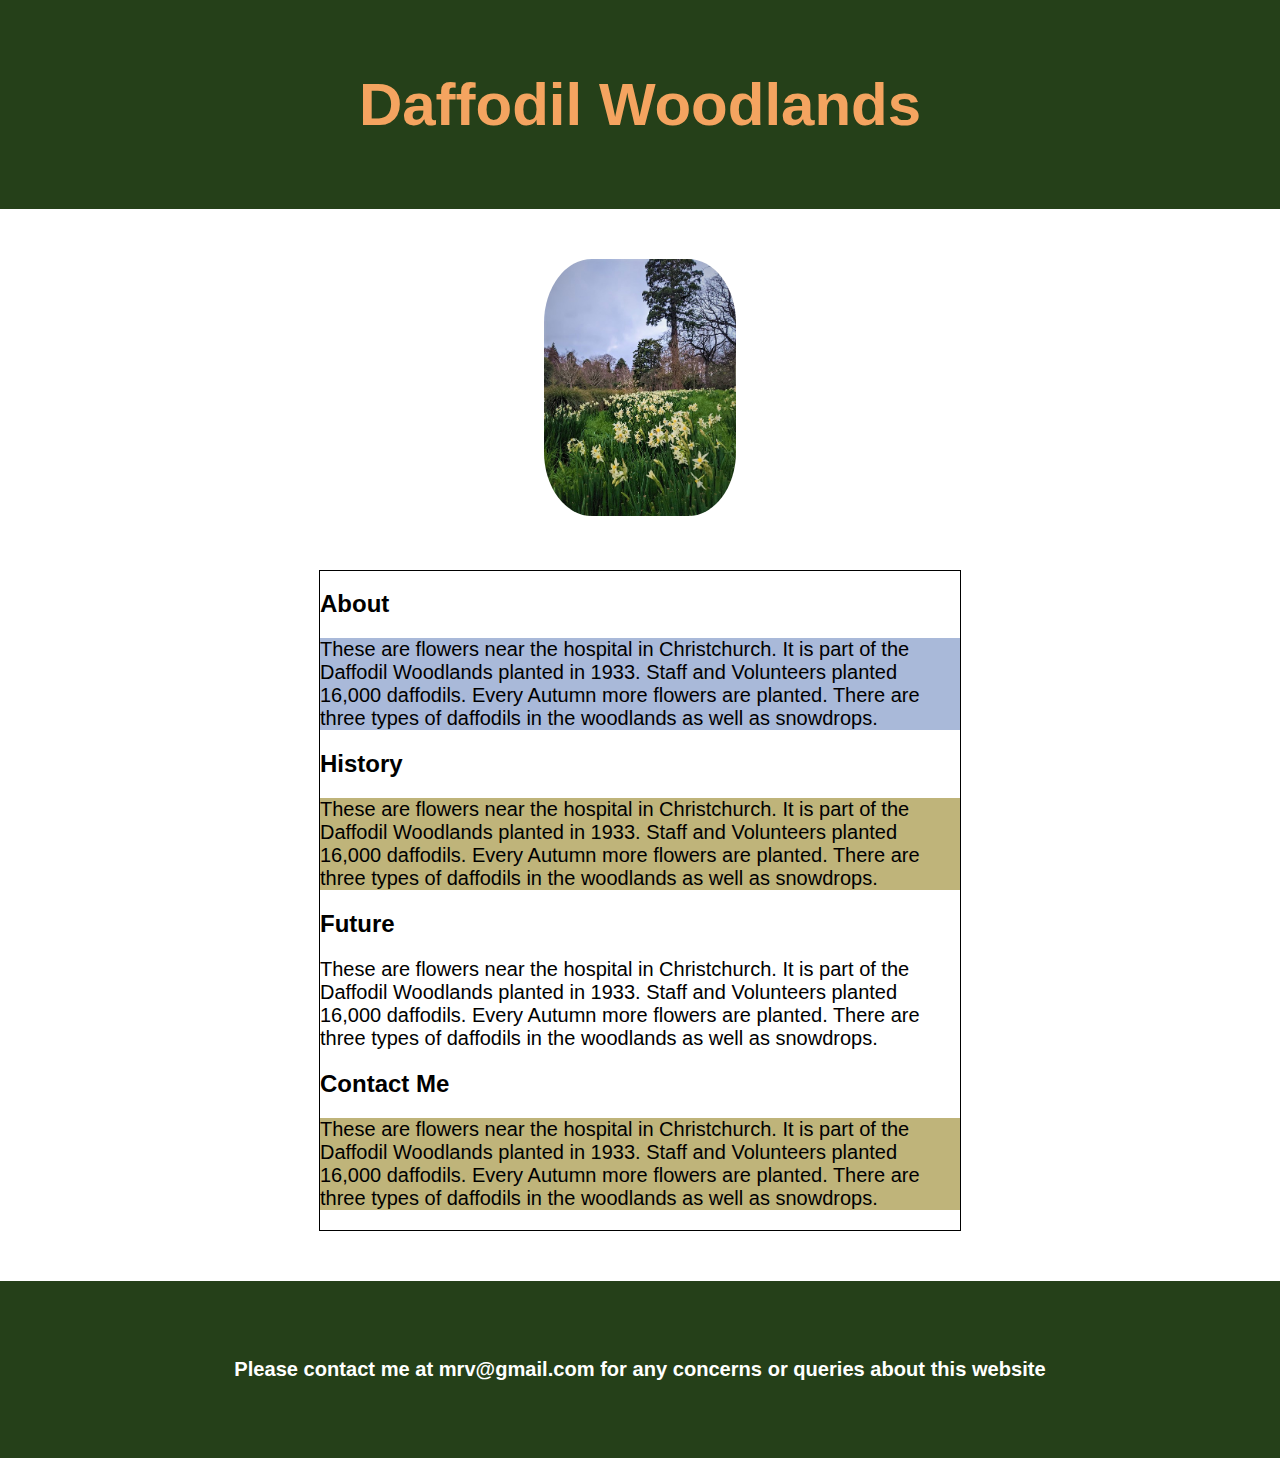
==== root/index.html @ f9d2a4c3 "init commit" ====
<!DOCTYPE html>
<html>
	<head>
	<!-- THIS CONTAINS THE METADATA such as author, publisher, date published -->
		<!--this sets the character set to unicode 8 bit which is most languages & glyphs -->
		<meta charset="utf-8"/>
		
		<!--this sets the title of the tab in the browser, and tells the search engine what the website is about -->
		<title>Flowers</title>
		
		<!-- This links to our external cascading style sheet. -->
		<link rel="stylesheet" href="style.css">
	
	</head>
	
	<!-- CONTAINS MOST OF THE WEBSITE -->
	<body>
	
		<!--this is a header tag for the top of my website -->
		<header>
			<!-- this is a heading of the largest size -->
			<h1>Daffodil Woodlands</h1>
		</header>
		
		
		<!-- how we link an image to the website from our images folder -->
		<img src="images/flower.jpg" alt="daffodil flowers in a woodland" />
		
		
		
		<!--this is a container for all our paragraphs, centers them in CSS -->
		<div class="container">
			<h2>About</h2>
				<!-- this is a paragraph for our site -->
				<p id="first">These are flowers near the hospital in Christchurch. It is part of the Daffodil Woodlands planted in 1933. Staff and Volunteers planted 16,000 daffodils. Every Autumn more flowers are planted. There are three types of daffodils in the woodlands as well as snowdrops.</p>
			<h2>History</h2>	
				<!-- this is a paragraph for our site -->
				<p class="alternating">These are flowers near the hospital in Christchurch. It is part of the Daffodil Woodlands planted in 1933. Staff and Volunteers planted 16,000 daffodils. Every Autumn more flowers are planted. There are three types of daffodils in the woodlands as well as snowdrops.</p>
			<h2>Future</h2>	
				<!-- this is a paragraph for our site -->
				<p>These are flowers near the hospital in Christchurch. It is part of the Daffodil Woodlands planted in 1933. Staff and Volunteers planted 16,000 daffodils. Every Autumn more flowers are planted. There are three types of daffodils in the woodlands as well as snowdrops.</p>
			<h2>Contact Me</h2>	
				<!-- this is a paragraph for our site -->
				<p class="alternating">These are flowers near the hospital in Christchurch. It is part of the Daffodil Woodlands planted in 1933. Staff and Volunteers planted 16,000 daffodils. Every Autumn more flowers are planted. There are three types of daffodils in the woodlands as well as snowdrops.</p>
		</div>
		
		<!-- this is my footer with contact info -->
		<footer>
			<h6>Please contact me at mrv@gmail.com for any concerns or queries about this website</h6>
		</footer>
	</body>
	
</html>
---- root/style.css ----
/*This document is a Cascading Style Sheet */

/* STEP 1 : Create a simple 'type' selector to style the H1 HTML element */
h1{
	 color: sandyBrown;
}

/* STEP 2: MULTIPLE ELEMENTS IN ONE - Header & Footer - Create a CSS rule that applies to the header and footer, text-aligns in the center, white text, background color of the flower image, and font-size 30px*/
header, footer{
	padding: 30px;
	text-align: center;
	background: #254019;
	color: white;
	font-size: 30px;
}

/*We do this so the header and footer stretch 100% of the way across the screen because of default margins in the body element in html*/
body{
	margin:0;
}

/* STEP 3: html font family - Make a CSS rule that targets all font on the webpage and sets the font to p.b Arial, Helvetica, sans-serif*/
html {
  font-family: Arial, Helvetica, sans-serif;
  text-align: center;
}

/* STEP 4: Paragraph dynamic width - Make a CSS rule that sets the width of a paragraph element to 50% */
p {
	text-align:left;
	font-size: 20px;
}

/* STEP 5: TYPE/ELEMENT SELECTOR - Create a rule with a selector that targets all H3 elements , setting them to color yellow */
h2{
	text-align:left;
}

/*STEP 6: Create a div container - Make a CSS rule that centers the containing div around the paragraphs and adds a border around all the text.*/
.container{
	border: 1px solid black;
	margin-left: auto;
    margin-right: auto;
	margin-bottom: 50px;
	width: 50%;
}

/*STEP 7: CLASS selector - Build another CSS rule that targets all elements within the class 'odd_number' and sets the background-color to '#BFB47A' */
.alternating{
	background-color: #BFB47A;
}

/*STEP 8: ID Selector - Make another CSS rule that targets an element with the id 'first' and sets the background color to '#A9B9D9' */
#first{
	background-color: #A9B9D9;
}

/*Step 9: Pretty Image - Create a CSS rule that centers the image, shrinks the size and adds a round border around it.*/

img{
	border-radius: 25%;
	height: 15%;
	width: 15%;
	margin-bottom: 50px;
	margin-top: 50px;
}
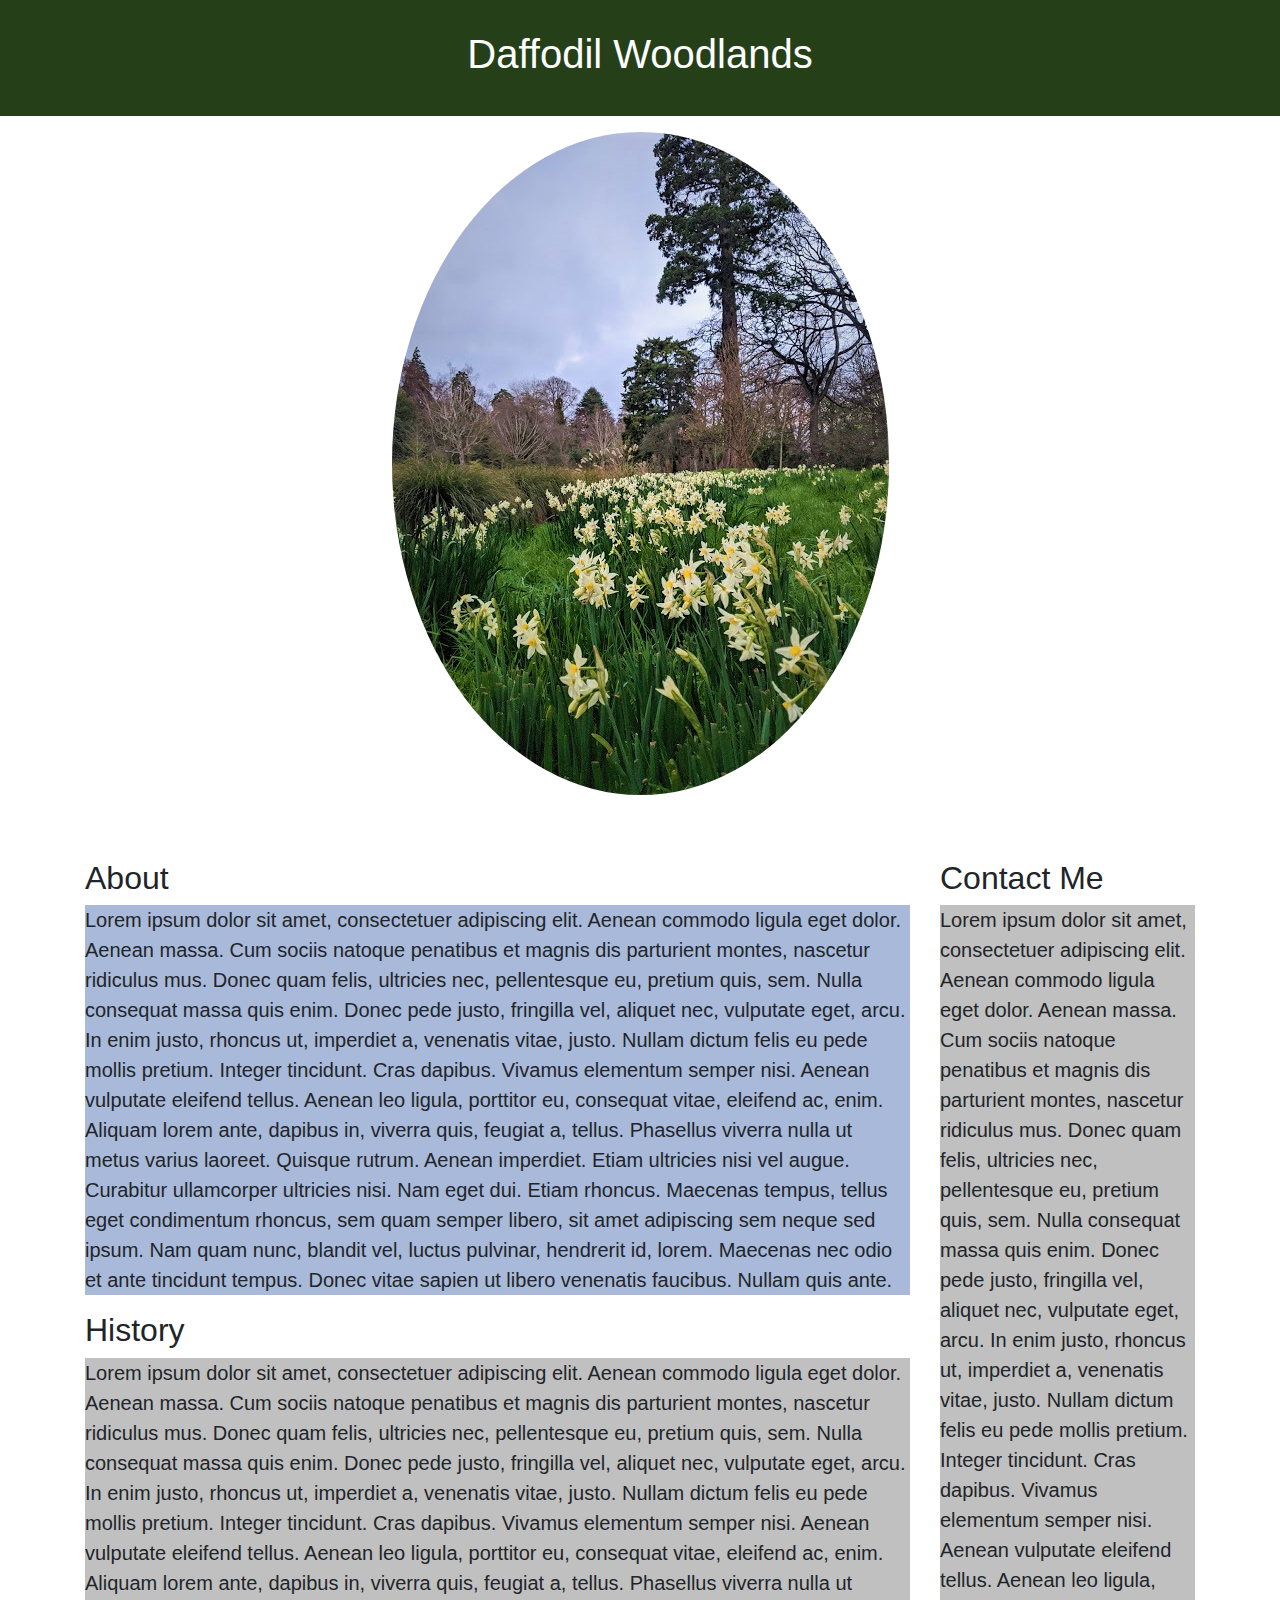
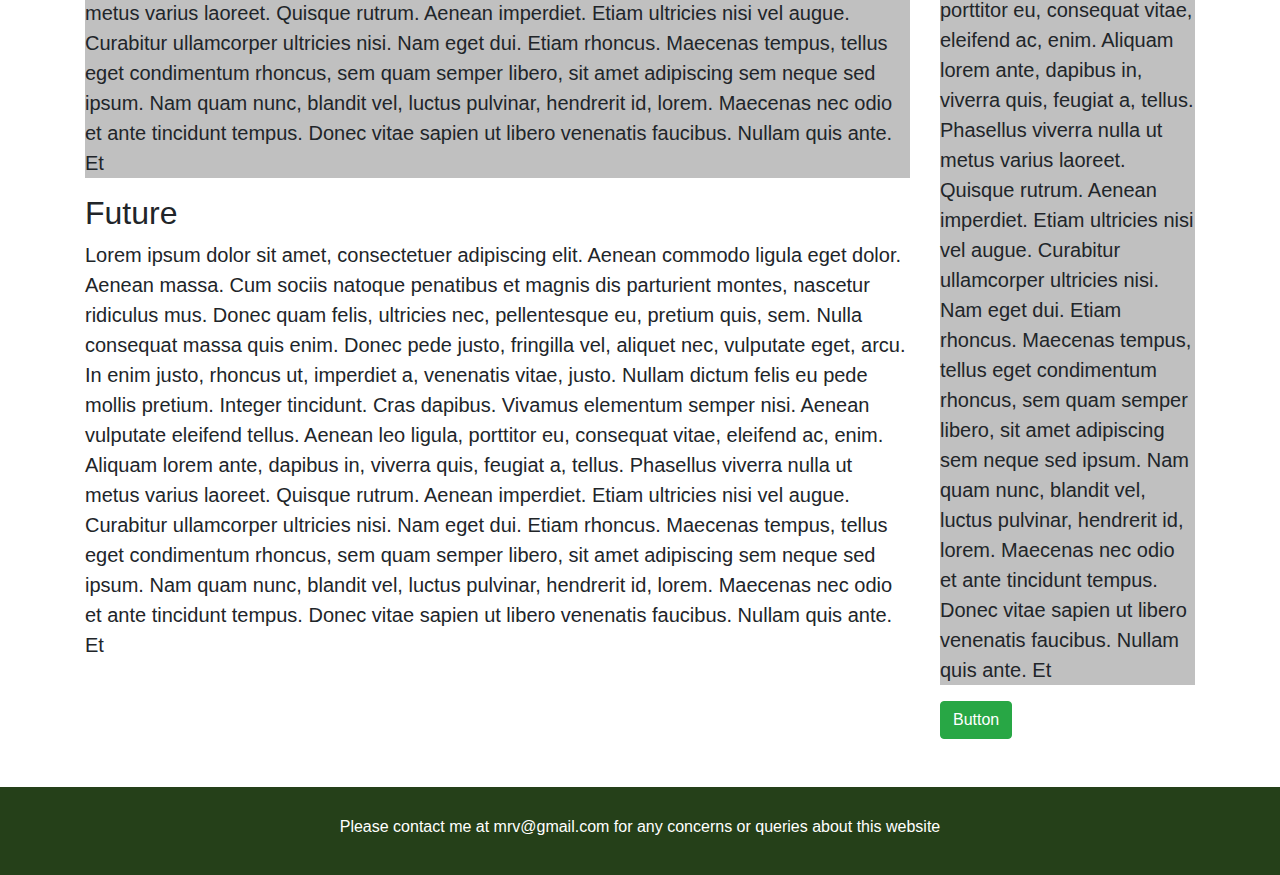
==== commit 881711a0: "Add files via upload" ====
--- a/root/index.html
+++ b/root/index.html
@@ -3,13 +3,19 @@
 	<head>
 	<!-- THIS CONTAINS THE METADATA such as author, publisher, date published -->
 		<!--this sets the character set to unicode 8 bit which is most languages & glyphs -->
-		<meta charset="utf-8"/>
+		 <!-- Required meta tags -->
+		<meta charset="utf-8">
+		<!-- STEP 1 add responsive viewport tag -->
+		<meta name="viewport" content="width=device-width, initial-scale=1, shrink-to-fit=no">
 		
 		<!--this sets the title of the tab in the browser, and tells the search engine what the website is about -->
 		<title>Flowers</title>
 		
 		<!-- This links to our external cascading style sheet. -->
 		<link rel="stylesheet" href="style.css">
+		
+		<!-- STEP 2 - add link rel to stylesheet for bootstrap, this adds bootstrap to our project quickly without download --><!-- Bootstrap CSS -->
+		<link rel="stylesheet" href="https://stackpath.bootstrapcdn.com/bootstrap/4.5.2/css/bootstrap.min.css" integrity="sha384-JcKb8q3iqJ61gNV9KGb8thSsNjpSL0n8PARn9HuZOnIxN0hoP+VmmDGMN5t9UJ0Z" crossorigin="anonymous">
 	
 	</head>
 	
@@ -24,30 +30,45 @@
 		
 		
 		<!-- how we link an image to the website from our images folder -->
-		<img src="images/flower.jpg" alt="daffodil flowers in a woodland" />
+		<img src="images/flower.jpg" class="rounded-circle p-3 img-fluid" alt="daffodil flowers in a woodland" />
 		
 		
 		
 		<!--this is a container for all our paragraphs, centers them in CSS -->
+		
 		<div class="container">
-			<h2>About</h2>
-				<!-- this is a paragraph for our site -->
-				<p id="first">These are flowers near the hospital in Christchurch. It is part of the Daffodil Woodlands planted in 1933. Staff and Volunteers planted 16,000 daffodils. Every Autumn more flowers are planted. There are three types of daffodils in the woodlands as well as snowdrops.</p>
-			<h2>History</h2>	
-				<!-- this is a paragraph for our site -->
-				<p class="alternating">These are flowers near the hospital in Christchurch. It is part of the Daffodil Woodlands planted in 1933. Staff and Volunteers planted 16,000 daffodils. Every Autumn more flowers are planted. There are three types of daffodils in the woodlands as well as snowdrops.</p>
-			<h2>Future</h2>	
-				<!-- this is a paragraph for our site -->
-				<p>These are flowers near the hospital in Christchurch. It is part of the Daffodil Woodlands planted in 1933. Staff and Volunteers planted 16,000 daffodils. Every Autumn more flowers are planted. There are three types of daffodils in the woodlands as well as snowdrops.</p>
-			<h2>Contact Me</h2>	
-				<!-- this is a paragraph for our site -->
-				<p class="alternating">These are flowers near the hospital in Christchurch. It is part of the Daffodil Woodlands planted in 1933. Staff and Volunteers planted 16,000 daffodils. Every Autumn more flowers are planted. There are three types of daffodils in the woodlands as well as snowdrops.</p>
+			<div class="row mt-5 mb-5">
+					<div class="col-md-9 ">
+						<h2>About</h2>
+							<!-- this is a paragraph for our site -->
+							<p id="first">Lorem ipsum dolor sit amet, consectetuer adipiscing elit. Aenean commodo ligula eget dolor. Aenean massa. Cum sociis natoque penatibus et magnis dis parturient montes, nascetur ridiculus mus. Donec quam felis, ultricies nec, pellentesque eu, pretium quis, sem. Nulla consequat massa quis enim. Donec pede justo, fringilla vel, aliquet nec, vulputate eget, arcu. In enim justo, rhoncus ut, imperdiet a, venenatis vitae, justo. Nullam dictum felis eu pede mollis pretium. Integer tincidunt. Cras dapibus. Vivamus elementum semper nisi. Aenean vulputate eleifend tellus. Aenean leo ligula, porttitor eu, consequat vitae, eleifend ac, enim. Aliquam lorem ante, dapibus in, viverra quis, feugiat a, tellus. Phasellus viverra nulla ut metus varius laoreet. Quisque rutrum. Aenean imperdiet. Etiam ultricies nisi vel augue. Curabitur ullamcorper ultricies nisi. Nam eget dui. Etiam rhoncus. Maecenas tempus, tellus eget condimentum rhoncus, sem quam semper libero, sit amet adipiscing sem neque sed ipsum. Nam quam nunc, blandit vel, luctus pulvinar, hendrerit id, lorem. Maecenas nec odio et ante tincidunt tempus. Donec vitae sapien ut libero venenatis faucibus. Nullam quis ante.</p>
+						<h2>History</h2>	
+							<!-- this is a paragraph for our site -->
+							<p class="alternating">Lorem ipsum dolor sit amet, consectetuer adipiscing elit. Aenean commodo ligula eget dolor. Aenean massa. Cum sociis natoque penatibus et magnis dis parturient montes, nascetur ridiculus mus. Donec quam felis, ultricies nec, pellentesque eu, pretium quis, sem. Nulla consequat massa quis enim. Donec pede justo, fringilla vel, aliquet nec, vulputate eget, arcu. In enim justo, rhoncus ut, imperdiet a, venenatis vitae, justo. Nullam dictum felis eu pede mollis pretium. Integer tincidunt. Cras dapibus. Vivamus elementum semper nisi. Aenean vulputate eleifend tellus. Aenean leo ligula, porttitor eu, consequat vitae, eleifend ac, enim. Aliquam lorem ante, dapibus in, viverra quis, feugiat a, tellus. Phasellus viverra nulla ut metus varius laoreet. Quisque rutrum. Aenean imperdiet. Etiam ultricies nisi vel augue. Curabitur ullamcorper ultricies nisi. Nam eget dui. Etiam rhoncus. Maecenas tempus, tellus eget condimentum rhoncus, sem quam semper libero, sit amet adipiscing sem neque sed ipsum. Nam quam nunc, blandit vel, luctus pulvinar, hendrerit id, lorem. Maecenas nec odio et ante tincidunt tempus. Donec vitae sapien ut libero venenatis faucibus. Nullam quis ante. Et</p>
+						<h2>Future</h2>	
+							<!-- this is a paragraph for our site -->
+							<p>Lorem ipsum dolor sit amet, consectetuer adipiscing elit. Aenean commodo ligula eget dolor. Aenean massa. Cum sociis natoque penatibus et magnis dis parturient montes, nascetur ridiculus mus. Donec quam felis, ultricies nec, pellentesque eu, pretium quis, sem. Nulla consequat massa quis enim. Donec pede justo, fringilla vel, aliquet nec, vulputate eget, arcu. In enim justo, rhoncus ut, imperdiet a, venenatis vitae, justo. Nullam dictum felis eu pede mollis pretium. Integer tincidunt. Cras dapibus. Vivamus elementum semper nisi. Aenean vulputate eleifend tellus. Aenean leo ligula, porttitor eu, consequat vitae, eleifend ac, enim. Aliquam lorem ante, dapibus in, viverra quis, feugiat a, tellus. Phasellus viverra nulla ut metus varius laoreet. Quisque rutrum. Aenean imperdiet. Etiam ultricies nisi vel augue. Curabitur ullamcorper ultricies nisi. Nam eget dui. Etiam rhoncus. Maecenas tempus, tellus eget condimentum rhoncus, sem quam semper libero, sit amet adipiscing sem neque sed ipsum. Nam quam nunc, blandit vel, luctus pulvinar, hendrerit id, lorem. Maecenas nec odio et ante tincidunt tempus. Donec vitae sapien ut libero venenatis faucibus. Nullam quis ante. Et</p>
+					</div>
+					<div class="col-md-3 ">
+						<h2>Contact Me</h2>	
+							<!-- this is a paragraph for our site -->
+							<p class="alternating">Lorem ipsum dolor sit amet, consectetuer adipiscing elit. Aenean commodo ligula eget dolor. Aenean massa. Cum sociis natoque penatibus et magnis dis parturient montes, nascetur ridiculus mus. Donec quam felis, ultricies nec, pellentesque eu, pretium quis, sem. Nulla consequat massa quis enim. Donec pede justo, fringilla vel, aliquet nec, vulputate eget, arcu. In enim justo, rhoncus ut, imperdiet a, venenatis vitae, justo. Nullam dictum felis eu pede mollis pretium. Integer tincidunt. Cras dapibus. Vivamus elementum semper nisi. Aenean vulputate eleifend tellus. Aenean leo ligula, porttitor eu, consequat vitae, eleifend ac, enim. Aliquam lorem ante, dapibus in, viverra quis, feugiat a, tellus. Phasellus viverra nulla ut metus varius laoreet. Quisque rutrum. Aenean imperdiet. Etiam ultricies nisi vel augue. Curabitur ullamcorper ultricies nisi. Nam eget dui. Etiam rhoncus. Maecenas tempus, tellus eget condimentum rhoncus, sem quam semper libero, sit amet adipiscing sem neque sed ipsum. Nam quam nunc, blandit vel, luctus pulvinar, hendrerit id, lorem. Maecenas nec odio et ante tincidunt tempus. Donec vitae sapien ut libero venenatis faucibus. Nullam quis ante. Et</p>
+							<button class="btn btn-success">Button</button>
+					</div>
+			</div>
 		</div>
 		
 		<!-- this is my footer with contact info -->
 		<footer>
 			<h6>Please contact me at mrv@gmail.com for any concerns or queries about this website</h6>
 		</footer>
+		
+		<!-- STEP 3 - Many of our components require the use of JavaScript to function. Specifically, they require jQuery, Popper.js, and our own JavaScript plugins. Add the following <script>s near the end of your pages, right before the closing </body> tag, to enable them. jQuery must come first, then Popper.js, and then our JavaScript plugins. -->
+		<!-- Optional JavaScript -->
+		<!-- jQuery first, then Popper.js, then Bootstrap JS -->
+		<script src="https://code.jquery.com/jquery-3.5.1.slim.min.js" integrity="sha384-DfXdz2htPH0lsSSs5nCTpuj/zy4C+OGpamoFVy38MVBnE+IbbVYUew+OrCXaRkfj" crossorigin="anonymous"></script>
+		<script src="https://cdn.jsdelivr.net/npm/popper.js@1.16.1/dist/umd/popper.min.js" integrity="sha384-9/reFTGAW83EW2RDu2S0VKaIzap3H66lZH81PoYlFhbGU+6BZp6G7niu735Sk7lN" crossorigin="anonymous"></script>
+		<script src="https://stackpath.bootstrapcdn.com/bootstrap/4.5.2/js/bootstrap.min.js" integrity="sha384-B4gt1jrGC7Jh4AgTPSdUtOBvfO8shuf57BaghqFfPlYxofvL8/KUEfYiJOMMV+rV" crossorigin="anonymous"></script>
 	</body>
 	
 </html>--- a/root/style.css
+++ b/root/style.css
@@ -2,7 +2,7 @@
 
 /* STEP 1 : Create a simple 'type' selector to style the H1 HTML element */
 h1{
-	 color: sandyBrown;
+	 color: white;
 }
 
 /* STEP 2: MULTIPLE ELEMENTS IN ONE - Header & Footer - Create a CSS rule that applies to the header and footer, text-aligns in the center, white text, background color of the flower image, and font-size 30px*/
@@ -21,14 +21,15 @@
 
 /* STEP 3: html font family - Make a CSS rule that targets all font on the webpage and sets the font to p.b Arial, Helvetica, sans-serif*/
 html {
-  font-family: Arial, Helvetica, sans-serif;
-  text-align: center;
+  /* font-family: Arial, Helvetica, sans-serif;*/
+
 }
 
 /* STEP 4: Paragraph dynamic width - Make a CSS rule that sets the width of a paragraph element to 50% */
 p {
 	text-align:left;
 	font-size: 20px;
+	
 }
 
 /* STEP 5: TYPE/ELEMENT SELECTOR - Create a rule with a selector that targets all H3 elements , setting them to color yellow */
@@ -38,16 +39,12 @@
 
 /*STEP 6: Create a div container - Make a CSS rule that centers the containing div around the paragraphs and adds a border around all the text.*/
 .container{
-	border: 1px solid black;
-	margin-left: auto;
-    margin-right: auto;
-	margin-bottom: 50px;
-	width: 50%;
+
 }
 
 /*STEP 7: CLASS selector - Build another CSS rule that targets all elements within the class 'odd_number' and sets the background-color to '#BFB47A' */
 .alternating{
-	background-color: #BFB47A;
+	background-color: silver;
 }
 
 /*STEP 8: ID Selector - Make another CSS rule that targets an element with the id 'first' and sets the background color to '#A9B9D9' */
@@ -58,10 +55,8 @@
 /*Step 9: Pretty Image - Create a CSS rule that centers the image, shrinks the size and adds a round border around it.*/
 
 img{
-	border-radius: 25%;
-	height: 15%;
-	width: 15%;
-	margin-bottom: 50px;
-	margin-top: 50px;
+	margin-left:auto;
+	margin-right:auto;
+	display:block;
 }
 
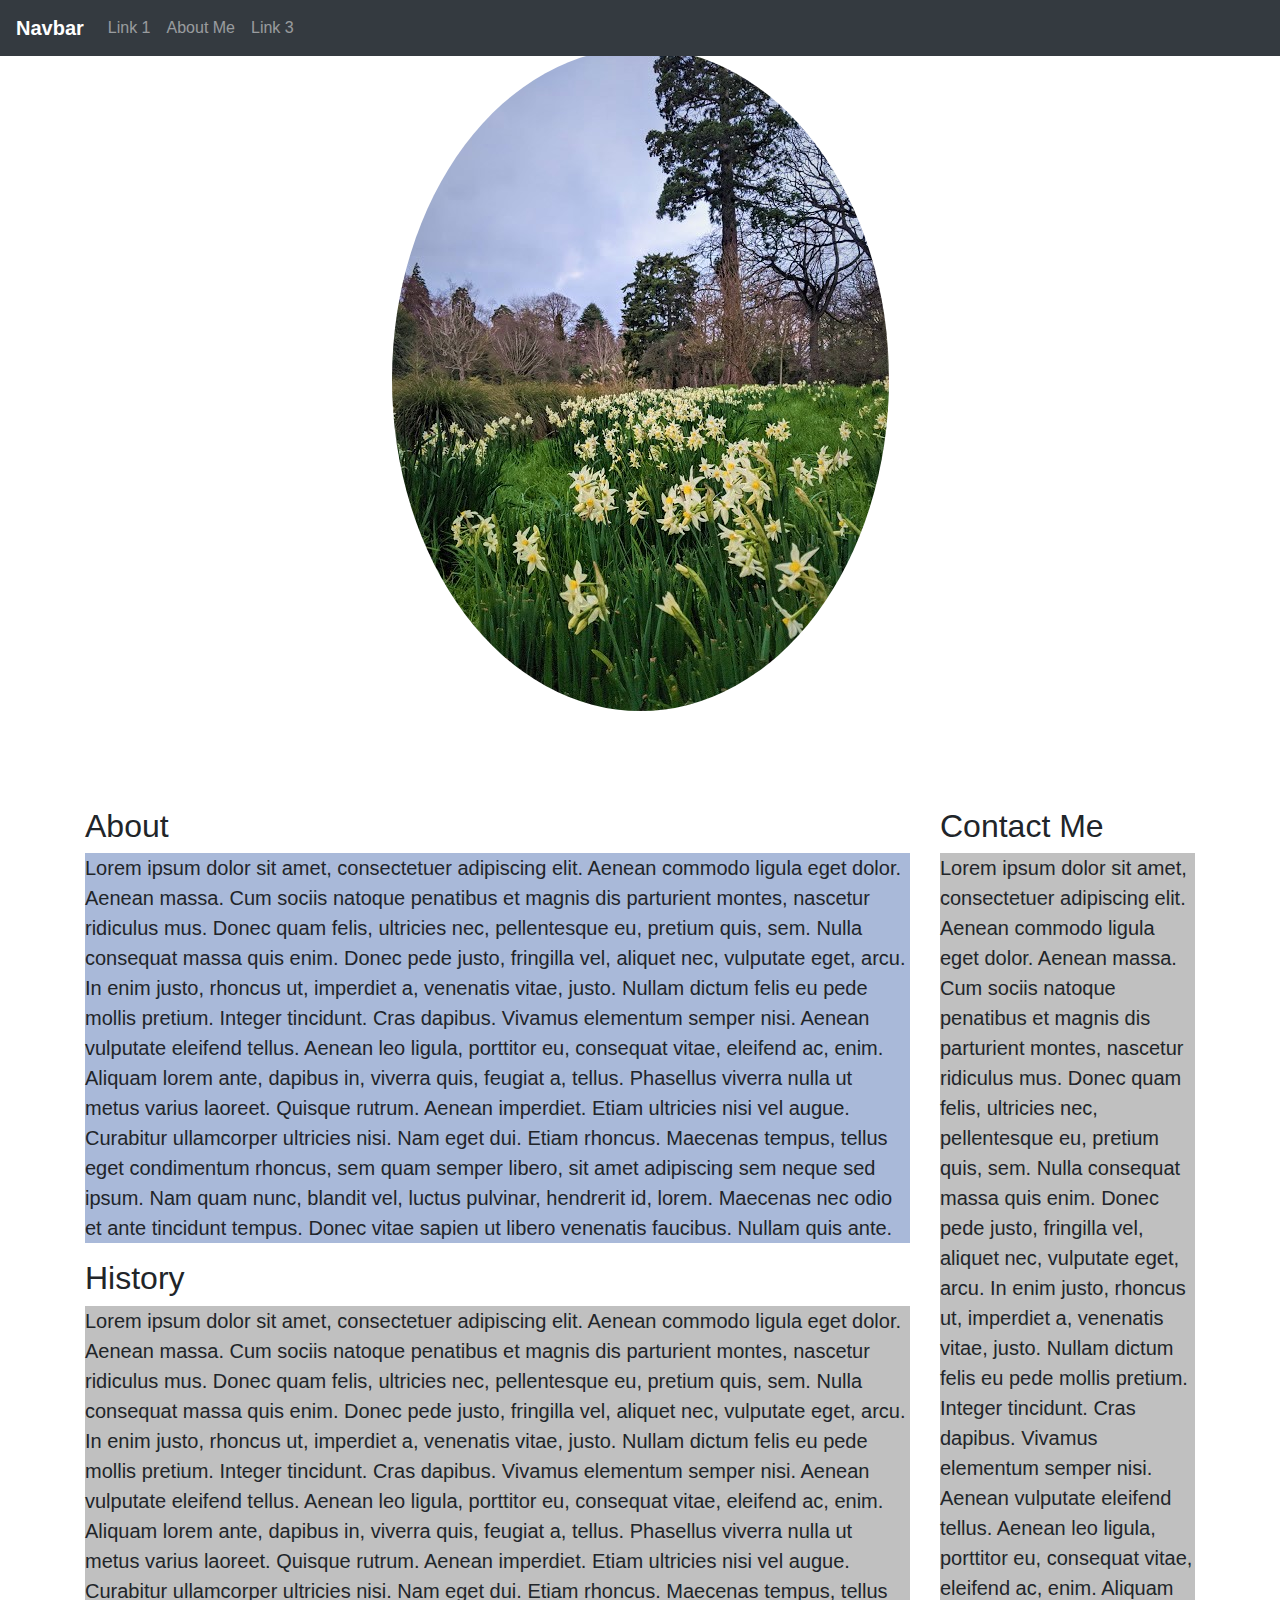
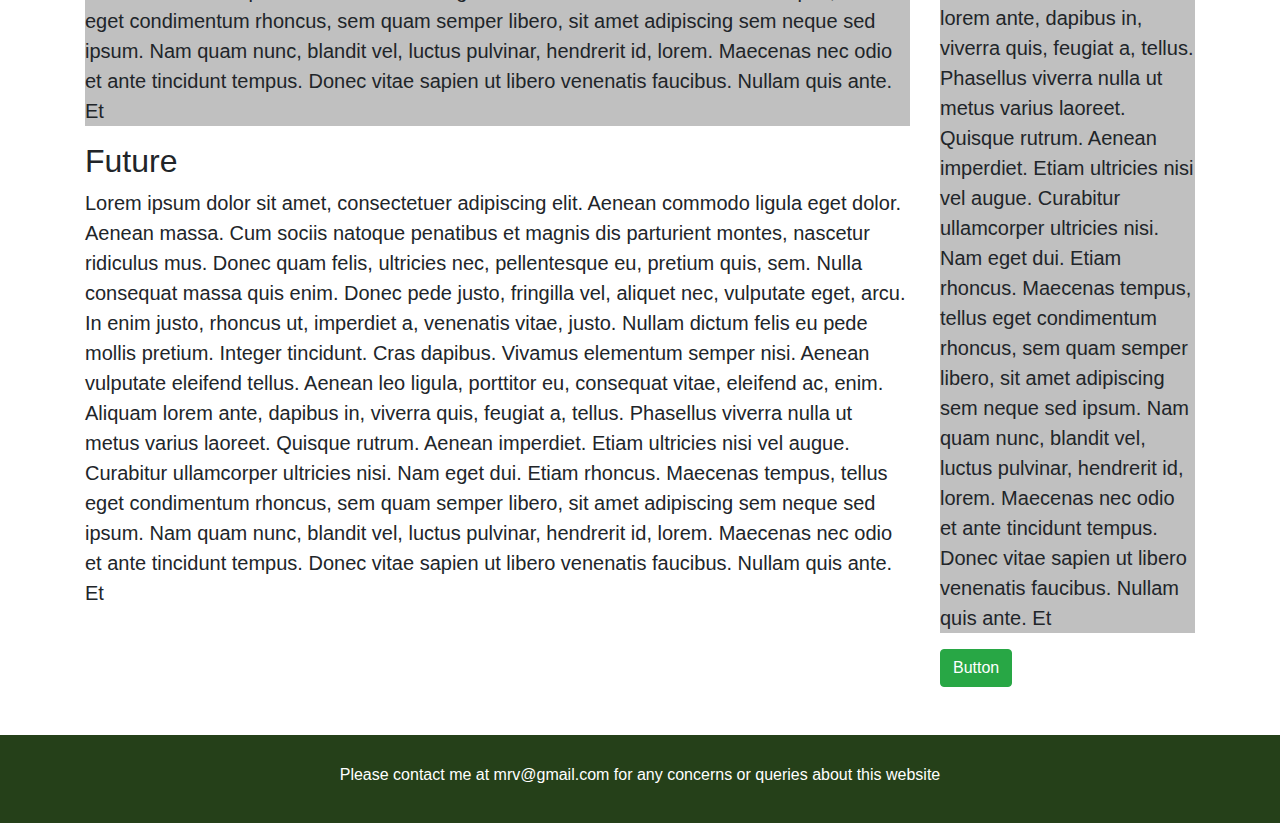
==== commit 4ff4d869: "Add files via upload" ====
--- a/root/index.html
+++ b/root/index.html
@@ -23,14 +23,40 @@
 	<body>
 	
 		<!--this is a header tag for the top of my website -->
-		<header>
+		
 			<!-- this is a heading of the largest size -->
-			<h1>Daffodil Woodlands</h1>
-		</header>
+			<!--<h1>Daffodil Woodlands</h1> -->
+			
+			<!--this will be our navbar -->
+			<nav class="navbar navbar-expand-md fixed-top bg-dark navbar-dark">
+				<a class="navbar-brand" href="#">
+					<strong>Navbar</strong>
+				</a>
+				<button class="navbar-toggler" type="button" data-toggle="collapse" data-target="#collapsibleNavbar">
+					<span class="navbar-toggler-icon"></span>
+				</button>
+				<div class="collapse navbar-collapse" id="collapsibleNavbar">
+					<ul class="navbar-nav">
+						<li class="nav-item">
+							<a class="nav-link" href="#first">Link 1</a>
+						</li>
+						<li class="nav-item">
+							<a class="nav-link" href="about.html">About Me</a>
+						</li>
+						<li class="nav-item">
+							<a class="nav-link" href="#">Link 3</a>
+						</li>
+					</ul>
+				</div>
+			</nav>
+						
+
+			
+		
 		
 		
 		<!-- how we link an image to the website from our images folder -->
-		<img src="images/flower.jpg" class="rounded-circle p-3 img-fluid" alt="daffodil flowers in a woodland" />
+		<img src="images/flower.jpg" class="rounded-circle p-5 img-fluid" alt="daffodil flowers in a woodland" />
 		
 		
 		
--- a/root/style.css
+++ b/root/style.css
@@ -21,7 +21,9 @@
 
 /* STEP 3: html font family - Make a CSS rule that targets all font on the webpage and sets the font to p.b Arial, Helvetica, sans-serif*/
 html {
-  /* font-family: Arial, Helvetica, sans-serif;*/
+	/* font-family: Arial, Helvetica, sans-serif;*/
+
+	scroll-behavior: smooth;
 
 }
 
